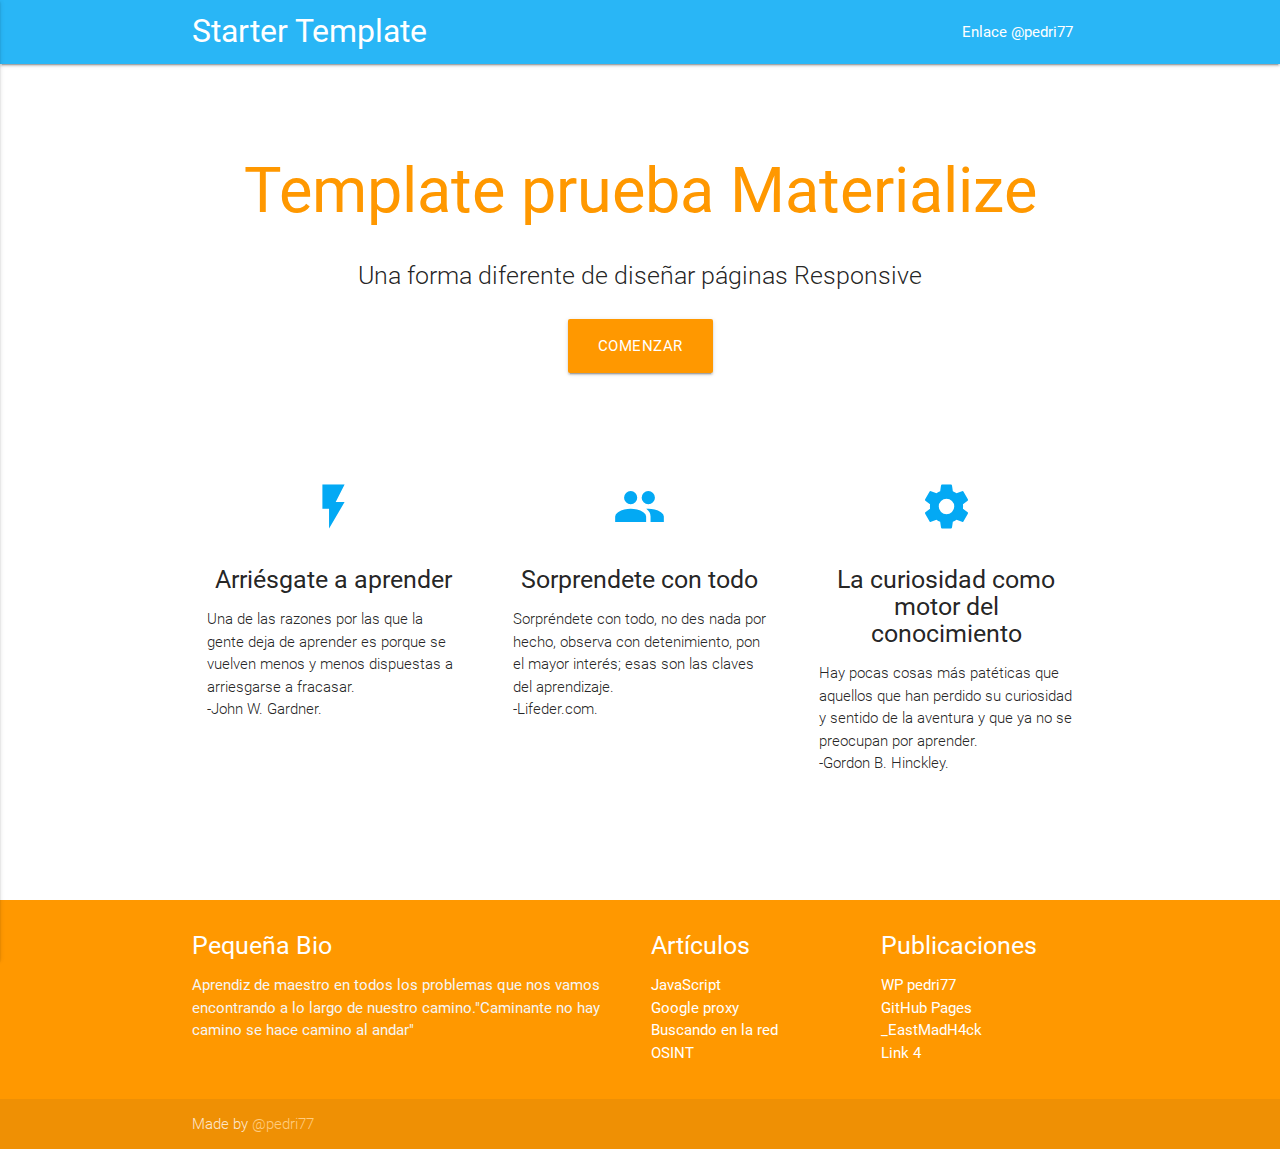
==== index.html @ 5c9e4d93 "Primera subida" ====
<!DOCTYPE html>
<html lang="en">
<head>
  <meta http-equiv="Content-Type" content="text/html; charset=UTF-8"/>
  <meta name="viewport" content="width=device-width, initial-scale=1, maximum-scale=1.0"/>
  <title>Starter Template - Materialize</title>

  <!-- CSS  -->
  <link href="https://fonts.googleapis.com/icon?family=Material+Icons" rel="stylesheet">
  <link href="css/materialize.css" type="text/css" rel="stylesheet" media="screen,projection"/>
  <link href="css/style.css" type="text/css" rel="stylesheet" media="screen,projection"/>
</head>
<body>
  <nav class="light-blue lighten-1" role="navigation">
    <div class="nav-wrapper container"><a id="logo-container" href="#" class="brand-logo">Starter Template</a>
      <ul class="right hide-on-med-and-down">
        <li><a target="_blank" href="https://www.linkedin.com/in/david-moya-b3a77547/">Enlace @pedri77</a></li>
      </ul>

      <ul id="nav-mobile" class="side-nav">
        <li><a href="https://www.linkedin.com/in/david-moya-b3a77547/">Enlace @pedri77</a></li>
      </ul>
      <a href="#" data-activates="nav-mobile" class="button-collapse"><i class="material-icons">menu</i></a>
    </div>
  </nav>
  <div class="section no-pad-bot" id="index-banner">
    <div class="container">
      <br><br>
      <h1 class="header center orange-text">Template prueba Materialize</h1>
      <div class="row center">
        <h5 class="header col s12 light">Una forma diferente de diseñar páginas Responsive</h5>
      </div>
      <div class="row center">
        <a target="_blank" href="https://twitter.com/pedri77" id="download-button" class="btn-large waves-effect waves-light orange">Comenzar</a>
      </div>
      <br><br>

    </div>
  </div>


  <div class="container">
    <div class="section">

      <!--   Icon Section   -->
      <div class="row">
        <div class="col s12 m4">
          <div class="icon-block">
            <h2 class="center light-blue-text"><i class="material-icons">flash_on</i></h2>
            <h5 class="center">Arriésgate a aprender</h5>

            <p class="light">Una de las razones por las que la gente deja de aprender es porque se vuelven menos y menos dispuestas a arriesgarse a fracasar.<br>-John W. Gardner.</p>
          </div>
        </div>

        <div class="col s12 m4">
          <div class="icon-block">
            <h2 class="center light-blue-text"><i class="material-icons">group</i></h2>
            <h5 class="center">Sorprendete con todo</h5>

            <p class="light">Sorpréndete con todo, no des nada por hecho, observa con detenimiento, pon el mayor interés; esas son las claves del aprendizaje.<br>-Lifeder.com.</p>
          </div>
        </div>

        <div class="col s12 m4">
          <div class="icon-block">
            <h2 class="center light-blue-text"><i class="material-icons">settings</i></h2>
            <h5 class="center">La curiosidad como motor del conocimiento</h5>

            <p class="light">Hay pocas cosas más patéticas que aquellos que han perdido su curiosidad y sentido de la aventura y que ya no se preocupan por aprender.<br>-Gordon B. Hinckley.</p>
          </div>
        </div>
      </div>

    </div>
    <br><br>

    <div class="section">

    </div>
  </div>

  <footer class="page-footer orange">
    <div class="container">
      <div class="row">
        <div class="col l6 s12">
          <h5 class="white-text">Pequeña Bio</h5>
          <p class="grey-text text-lighten-4">Aprendiz de maestro en todos los problemas que nos vamos encontrando a lo largo de nuestro camino."Caminante no hay camino se hace camino al andar"</p>


        </div>
        <div class="col l3 s12">
          <h5 class="white-text">Artículos</h5>
          <ul>
            <li><a class="white-text" href="https://pedri77.wordpress.com/2017/04/24/comenzando-con-javascript/">JavaScript</a></li>
            <li><a class="white-text" href="https://pedri77.wordpress.com/2014/01/21/utilizando-google-como-servidor-proxy/">Google proxy</a></li>
            <li><a class="white-text" href="https://pedri77.wordpress.com/2014/01/09/motores-de-busqueda-buscando-informacion-en-la-red/">Buscando en la red</a></li>
            <li><a class="white-text" href="http://eastmadhack.org/fuentes-informacion-abiertas-osint/">OSINT</a></li>
          </ul>
        </div>
        <div class="col l3 s12">
          <h5 class="white-text">Publicaciones</h5>
          <ul>
            <li><a class="white-text" target="_blank" href="https://pedri77.wordpress.com">WP pedri77</a></li>
            <li><a class="white-text" target="_blank" href="http://pedri77.github.io/blog">GitHub Pages</a></li>
            <li><a class="white-text" target="_blank" href="http://eastmadhack.org">_EastMadH4ck</a></li>
            <li><a class="white-text" target="_blank" href="#!">Link 4</a></li>
          </ul>
        </div>
      </div>
    </div>
    <div class="footer-copyright">
      <div class="container">
      Made by <a class="orange-text text-lighten-3" target="_blank" href="http://twitter.com/pedri77">@pedri77</a>
      </div>
    </div>
  </footer>


  <!--  Scripts-->
  <script src="https://code.jquery.com/jquery-2.1.1.min.js"></script>
  <script src="js/materialize.js"></script>
  <script src="js/init.js"></script>

  </body>
</html>
---- css/style.css ----
/* Custom Stylesheet */
/**
 * Use this file to override Materialize files so you can update
 * the core Materialize files in the future
 *
 * Made By MaterializeCSS.com
 */

.icon-block {
  padding: 0 15px;
}
.icon-block .material-icons {
	font-size: inherit;
}
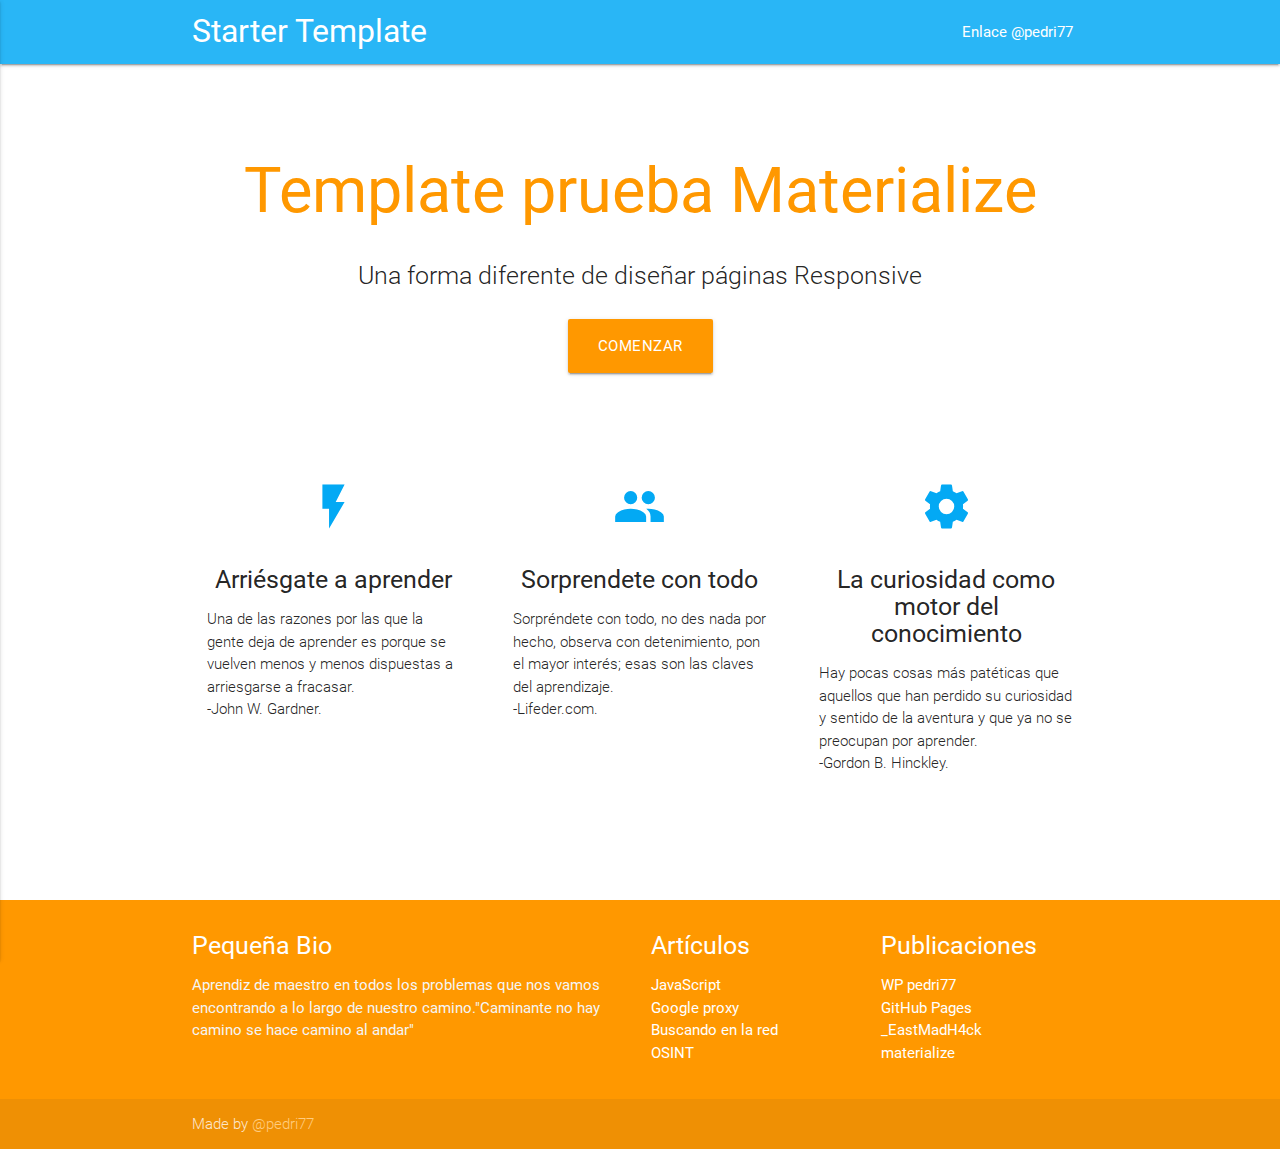
==== commit c365430f: "Link4" ====
--- a/index.html
+++ b/index.html
@@ -104,7 +104,7 @@
             <li><a class="white-text" target="_blank" href="https://pedri77.wordpress.com">WP pedri77</a></li>
             <li><a class="white-text" target="_blank" href="http://pedri77.github.io/blog">GitHub Pages</a></li>
             <li><a class="white-text" target="_blank" href="http://eastmadhack.org">_EastMadH4ck</a></li>
-            <li><a class="white-text" target="_blank" href="#!">Link 4</a></li>
+            <li><a class="white-text" target="_blank" href="http://materializecss.com/getting-started.html">materialize</a></li>
           </ul>
         </div>
       </div>
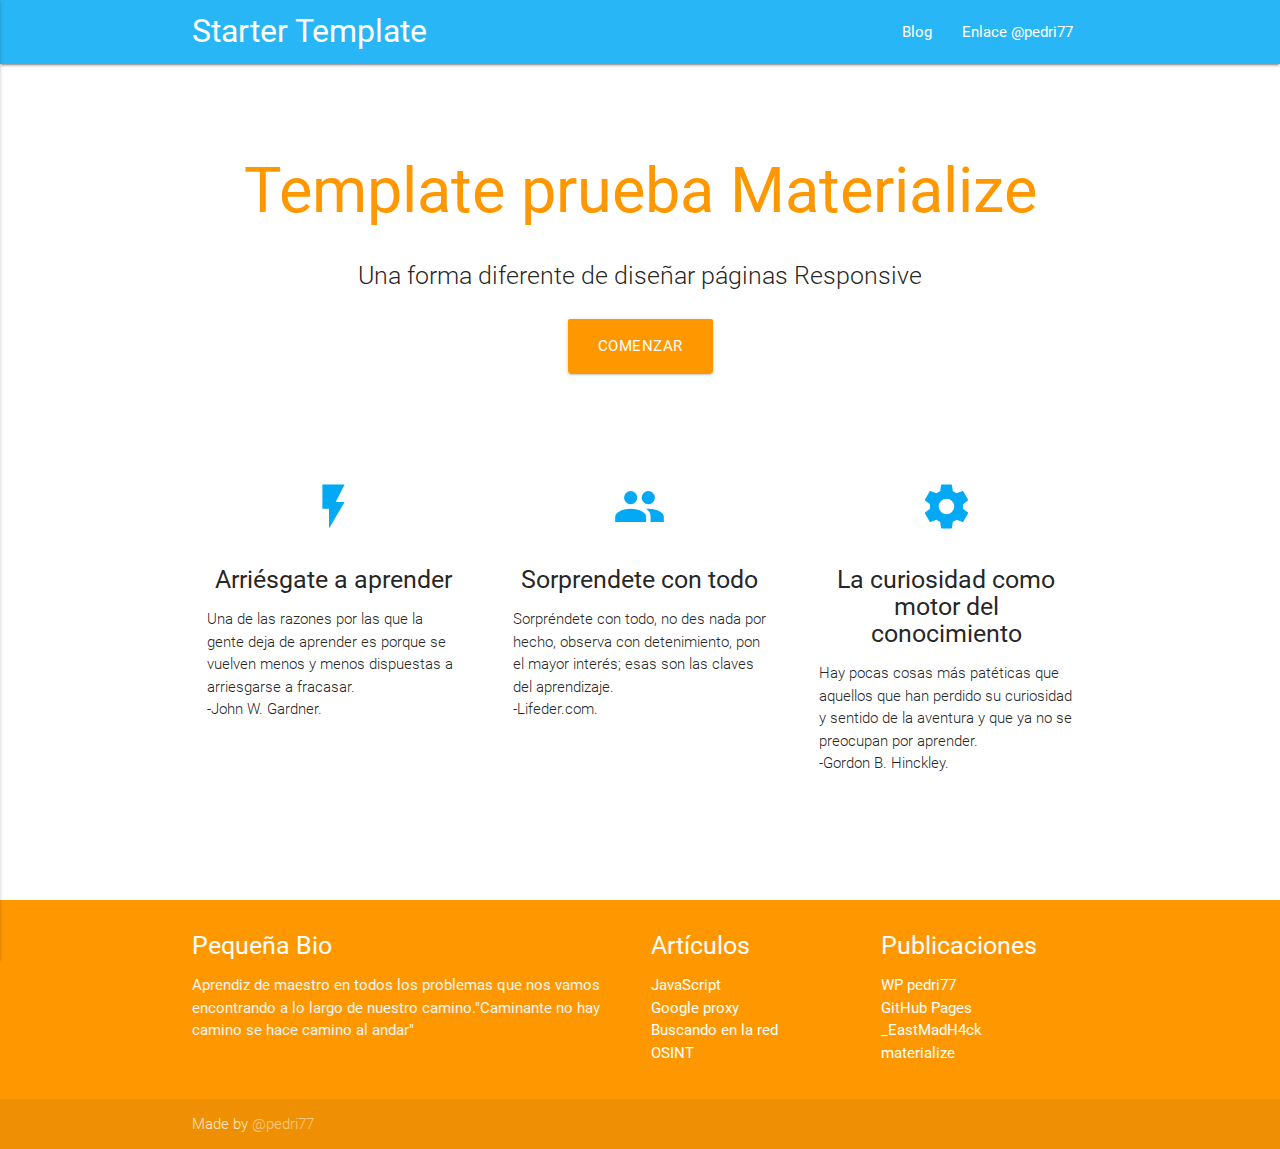
==== commit 14088144: "Enlace Blog" ====
--- a/index.html
+++ b/index.html
@@ -20,6 +20,15 @@
       <ul id="nav-mobile" class="side-nav">
         <li><a href="https://www.linkedin.com/in/david-moya-b3a77547/">Enlace @pedri77</a></li>
       </ul>
+      <!-- Enlace a Blog -->
+      <ul class="right hide-on-med-and-down">
+        <li><a target="_blank" href="https://github.com/pedri77/Starter-Template/Blog">Blog</a></li>
+      </ul>
+
+      <ul id="nav-mobile" class="side-nav">
+        <li><a href="https://www.linkedin.com/in/david-moya-b3a77547/">Enlace @pedri77</a></li>
+      </ul>
+      <!-- Final Enlace a Blog -->
       <a href="#" data-activates="nav-mobile" class="button-collapse"><i class="material-icons">menu</i></a>
     </div>
   </nav>
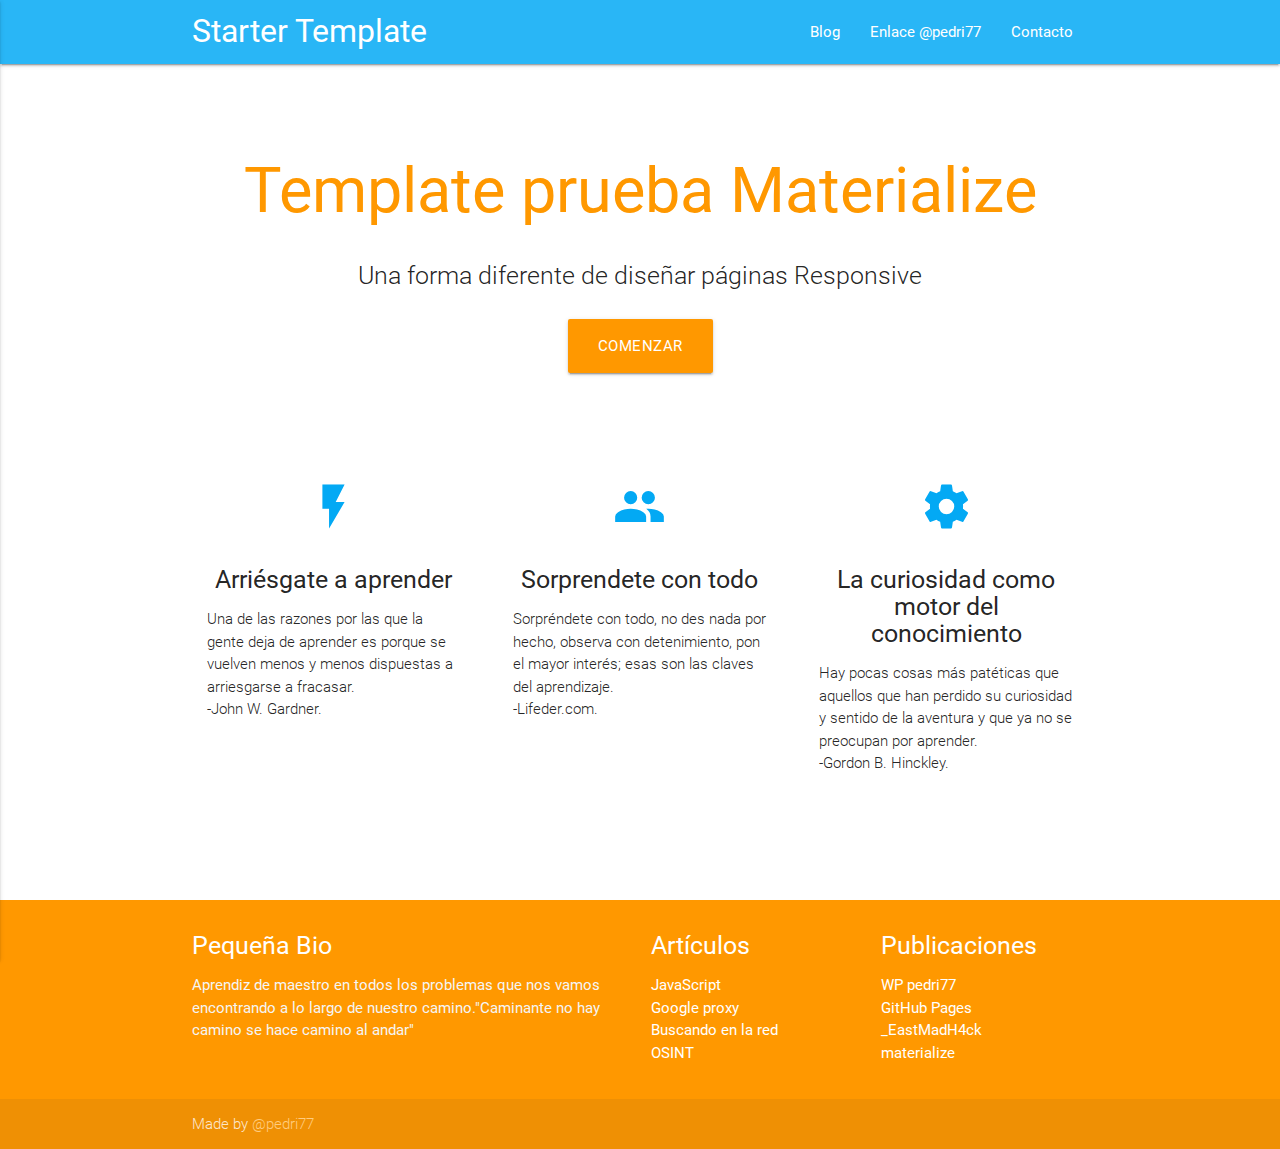
==== commit 4ae7aed8: "Enlaces Contacto en Index" ====
--- a/index.html
+++ b/index.html
@@ -13,6 +13,15 @@
 <body>
   <nav class="light-blue lighten-1" role="navigation">
     <div class="nav-wrapper container"><a id="logo-container" href="#" class="brand-logo">Starter Template</a>
+      <!-- Enlace a contacto -->
+      <ul class="right hide-on-med-and-down">
+        <li><a target="_blank" href="https://github.com/pedri77/Starter-Template/">Contacto</a></li>
+      </ul>
+
+      <ul id="nav-mobile" class="side-nav">
+        <li><a href="https://github.com/pedri77/Starter-Template">Contacto</a></li>
+      </ul>
+      <!-- Final Enlace a Contacto -->
       <ul class="right hide-on-med-and-down">
         <li><a target="_blank" href="https://www.linkedin.com/in/david-moya-b3a77547/">Enlace @pedri77</a></li>
       </ul>
@@ -26,7 +35,7 @@
       </ul>
 
       <ul id="nav-mobile" class="side-nav">
-        <li><a href="https://www.linkedin.com/in/david-moya-b3a77547/">Enlace @pedri77</a></li>
+        <li><a href="https://github.com/pedri77/Starter-Template/Blog">Blog</a></li>
       </ul>
       <!-- Final Enlace a Blog -->
       <a href="#" data-activates="nav-mobile" class="button-collapse"><i class="material-icons">menu</i></a>
